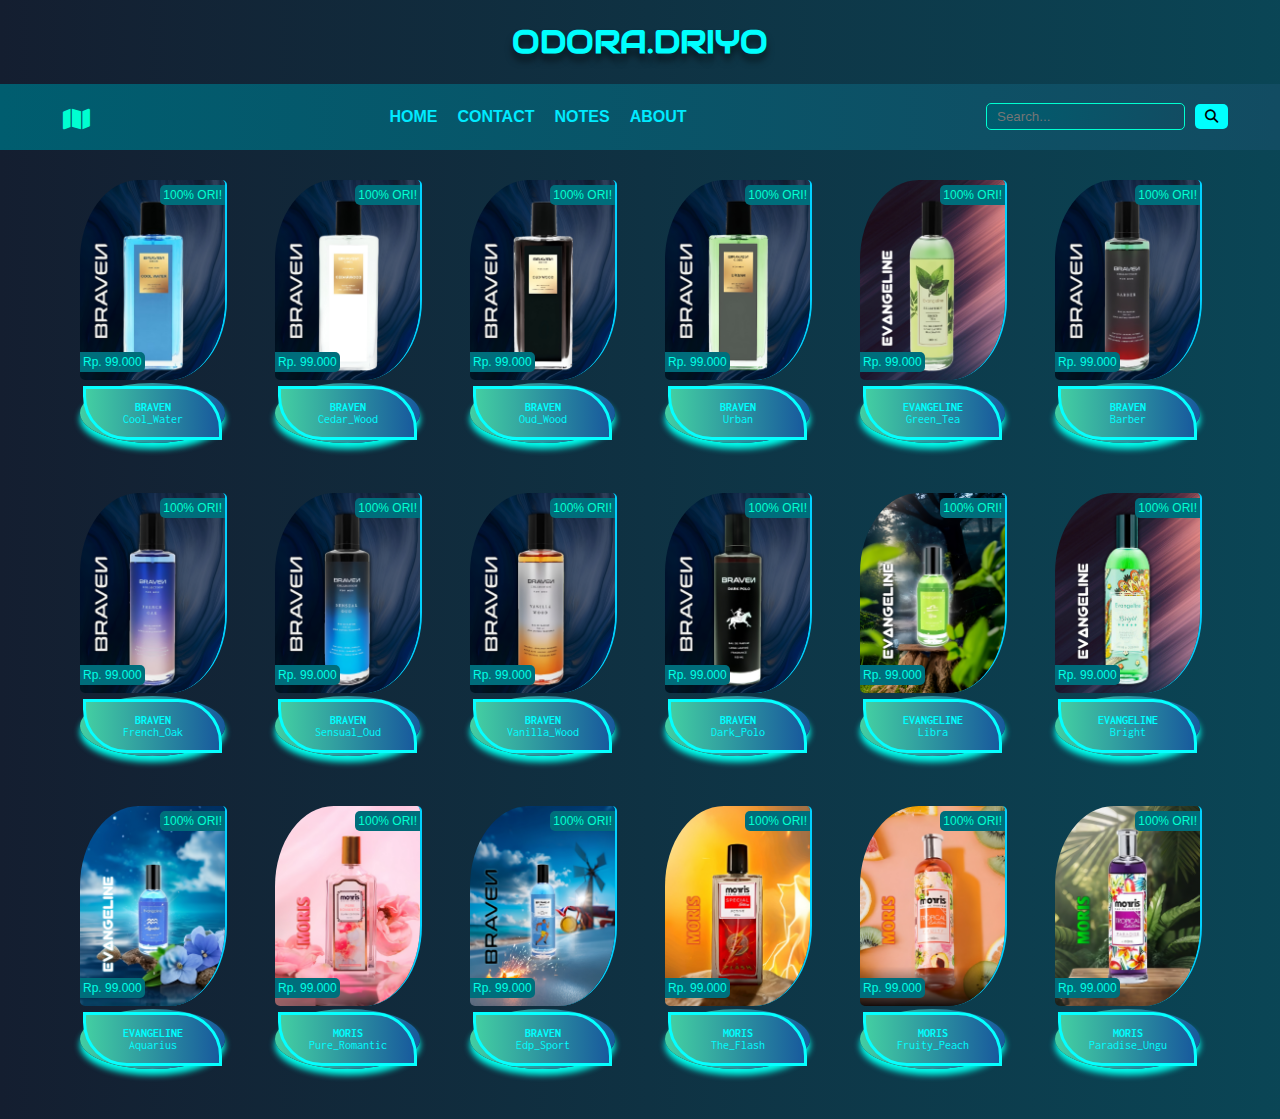
==== index.html @ 4f0c2e0d "first commit" ====
<!DOCTYPE html>
<html lang="en">

<head>
  <link rel="stylesheet" href="style.css" id="cess">
  <link rel="icon" type="image/x-icon" href="naga.png">
  <link rel="stylesheet" href="https://cdnjs.cloudflare.com/ajax/libs/font-awesome/6.7.2/css/all.min.css">
  <meta charset="UTF-8">
  <meta name="viewport" content="width=device-width, initial-scale=1.0">
  <title>Odora_Driyo</title>
  <meta charset="UTF-8">
    <meta name="viewport" content="width=device-width, initial-scale=1.0">
    <meta name="description" content="Driyo - Parfum berkualitas premium dengan aroma yang memikat. Temukan koleksi parfum terbaik untuk setiap suasana.">
    <meta name="keywords" content="parfum, parfum berkualitas, parfum pria, parfum wanita, Driyo, parfum Driyo, aroma memikat">
    <meta name="author" content="Driyo">
    <meta property="og:title" content="Driyo - Parfum Premium dengan Aroma Memikat">
    <meta property="og:description" content="Dapatkan parfum berkualitas tinggi dari Driyo. Cocok untuk pria dan wanita dengan berbagai pilihan aroma.">
    <!-- <meta property="og:image" content="https://yourwebsite.com/images/driyo-parfum.jpg"> -->
    <meta property="og:url" content="https://yourwebsite.com">
    <meta property="og:type" content="website">
</head>

<body>
  <header>
    <div class="grd">
      <h1>ODORA.DRIYO</h1>
      <!-- <button id="butron" style="margin: 7px;" style="position: fixed;">css</button> -->
    </div>

  </header>
  <nav>
    <!-- Logo -->
    <div class="logo"><a href="https://maps.app.goo.gl/ZZqiiawkmRixTNzf7"><i class="fa-solid fa-map"></i></a></i></div>

    <!-- Navigation Links -->
    <ul class="nav-links">
      <li><a href="#">HOME</a></li>
      <li><a href="https://wa.me/6285174202647" target="_blank">CONTACT</a></li>
      <li><a href="./link/index.html" target="_blank">NOTES</a></li>
      <li><a href="#">ABOUT</a></li>
    </ul>

    <!-- Search Bar -->
    <div class="search-container">
      <input type="text" placeholder="Search..." style="color: rgb(0, 255, 242);" id="searchInput">
      <button type="button" id="buttonn"><i class="fa fa-search"></i></button>
    </div>

    <!-- Menu Button -->
    <button class="menu-button" onclick="toggleMenu()"><i class="fa-solid fa-ellipsis"></i></button>
  </nav>
  <!-- kartu -->
  <div class="maincard">
    <div class="card"><a href="./link/link_product/braven_1.html"><img src="./img_product/Braven_coolwater.jpg" alt=""
          class="photo">
        <div class="ori">100% ORI!</div>
        <div class="harga">Rp. 99.000</div>
        <div class="dess" style="padding: 3px;">
          <div class="des">
            <p><strong>BRAVEN</strong><br>Cool_Water</p>
          </div>
        </div>
      </a></div>
    <div class="card"><a href="./link/link_product/braven_1.html"><img src="./img_product/Braven_cedarwood.jpg" alt=""
          class="photo">
        <div class="ori">100% ORI!</div>
        <div class="harga">Rp. 99.000</div>
        <div class="dess" style="padding: 3px;">
          <div class="des">
            <p><strong>BRAVEN</strong><br>Cedar_Wood</p>
          </div>
        </div>
      </a></div>
    <div class="card"><a href="./link/link_product/braven_1.html"><img src="./img_product/Braven_oudwood.jpg" alt=""
          class="photo">
        <div class="ori">100% ORI!</div>
        <div class="harga">Rp. 99.000</div>
        <div class="dess" style="padding: 3px;">
          <div class="des">
            <p><strong>BRAVEN</strong><br>Oud_Wood</p>
          </div>
        </div>
      </a></div>
    <div class="card"><a href="./link/link_product/braven_1.html"><img src="./img_product/Braven_urban.jpg" alt=""
          class="photo">
        <div class="ori">100% ORI!</div>
        <div class="harga">Rp. 99.000</div>
        <div class="dess" style="padding: 3px;">
          <div class="des">
            <p><strong>BRAVEN</strong><br>Urban</p>
          </div>
        </div>
      </a></div>
    <div class="card"><a href="./link/link_product/evangeline_1.html"><img src="./img_product/Evangeline_greentea.jpg" alt=""
          class="photo">
        <div class="ori">100% ORI!</div>
        <div class="harga">Rp. 99.000</div>
        <div class="dess" style="padding: 3px;">
          <div class="des">
            <p><strong>EVANGELINE</strong><br>Green_Tea</p>
          </div>
        </div>
      </a></div>
    <div class="card"><a href="./link/link_product/braven_2.html"><img src="./img_product/Braven_barber.jpg" alt=""
          class="photo">
        <div class="ori">100% ORI!</div>
        <div class="harga">Rp. 99.000</div>
        <div class="dess" style="padding: 3px;">
          <div class="des">
            <p><strong>BRAVEN</strong><br>Barber</p>
          </div>
        </div>
      </a></div>
    <div class="card"><a href="./link/link_product/braven_2.html"><img src="./img_product/Braven_frenchoak.jpg" alt=""
          class="photo">
        <div class="ori">100% ORI!</div>
        <div class="harga">Rp. 99.000</div>
        <div class="dess" style="padding: 3px;">
          <div class="des">
            <p><strong>BRAVEN</strong><br>French_Oak</p>
          </div>
        </div>
      </a></div>
    <div class="card"><a href="./link/link_product/braven_2.html"><img src="./img_product/Braven_sensualoud.jpg" alt=""
          class="photo">
        <div class="ori">100% ORI!</div>
        <div class="harga">Rp. 99.000</div>
        <div class="dess" style="padding: 3px;">
          <div class="des">
            <p><strong>BRAVEN</strong><br>Sensual_Oud</p>
          </div>
        </div>
      </a></div>
    <div class="card"><a href="./link/link_product/braven_2.html"><img src="./img_product/Braven_vanillawood.jpg" alt=""
          class="photo">
        <div class="ori">100% ORI!</div>
        <div class="harga">Rp. 99.000</div>
        <div class="dess" style="padding: 3px;">
          <div class="des">
            <p><strong>BRAVEN</strong><br>Vanilla_Wood</p>
          </div>
        </div>
      </a></div>
    <div class="card"><a href="./link/link_product/braven_2.html"><img src="./img_product/Braven_darkpolo.jpg" alt=""
          class="photo">
        <div class="ori">100% ORI!</div>
        <div class="harga">Rp. 99.000</div>
        <div class="dess" style="padding: 3px;">
          <div class="des">
            <p><strong>BRAVEN</strong><br>Dark_Polo</p>
          </div>
        </div>
      </a></div>
    <div class="card"><a href="./link/link_product/evangeline_1.html"><img src="./img_product/Evangeline_libra.jpg" alt=""
          class="photo">
        <div class="ori">100% ORI!</div>
        <div class="harga">Rp. 99.000</div>
        <div class="dess" style="padding: 3px;">
          <div class="des">
            <p><strong>EVANGELINE</strong><br>Libra</p>
          </div>
        </div>
      </a></div>
    <div class="card"><a href="./link/link_product/evangeline_1.html"><img src="./img_product/Evangeline_bright.jpg" alt=""
          class="photo">
        <div class="ori">100% ORI!</div>
        <div class="harga">Rp. 99.000</div>
        <div class="dess" style="padding: 3px;">
          <div class="des">
            <p><strong>EVANGELINE</strong><br>Bright</p>
          </div>
        </div>
      </a></div>
    <div class="card"><a href="./link/link_product/evangeline_1.html"><img src="./img_product/Evangeline_aquarius.jpg" alt=""
          class="photo">
        <div class="ori">100% ORI!</div>
        <div class="harga">Rp. 99.000</div>
        <div class="dess" style="padding: 3px;">
          <div class="des">
            <p><strong>EVANGELINE</strong><br>Aquarius</p>
          </div>
        </div>
      </a></div>
    <div class="card"><a href="./link/link_product/moris_1.html"><img src="./img_product/Moris_pureromantic-pink.jpg" alt=""
          class="photo">
        <div class="ori">100% ORI!</div>
        <div class="harga">Rp. 99.000</div>
        <div class="dess" style="padding: 3px;">
          <div class="des">
            <p><strong>MORIS</strong><br>Pure_Romantic</p>
          </div>
        </div>
      </a></div>
    <div class="card"><a href="./link/link_product/braven_3.html"><img src="./img_product/Braven_edpsport.jpg" alt=""
          class="photo">
        <div class="ori">100% ORI!</div>
        <div class="harga">Rp. 99.000</div>
        <div class="dess" style="padding: 3px;">
          <div class="des">
            <p><strong>BRAVEN</strong><br>Edp_Sport</p>
          </div>
        </div>
      </a></div>
    <div class="card"><a href="./link/link_product/moris_1.html"><img src="./img_product/Moris_theflash.jpg" alt=""
          class="photo">
        <div class="ori">100% ORI!</div>
        <div class="harga">Rp. 99.000</div>
        <div class="dess" style="padding: 3px;">
          <div class="des">
            <p><strong>MORIS</strong><br>The_Flash</p>
          </div>
        </div>
      </a></div>
    <div class="card"><a href="./link/link_product/moris_1.html"><img src="./img_product/MORIS_Fruity_peach.jpg" alt=""
          class="photo">
        <div class="ori">100% ORI!</div>
        <div class="harga">Rp. 99.000</div>
        <div class="dess" style="padding: 3px;">
          <div class="des">
            <p><strong>MORIS</strong><br>Fruity_Peach</p>
          </div>
        </div>
      </a></div>
    <div class="card"><a href="./link/link_product/moris_1.html"><img src="./img_product/MORIS_Paradise_ungu.jpg" alt="" class="photo">
        <div class="ori">100% ORI!</div>
        <div class="harga">Rp. 99.000</div>
        <div class="dess" style="padding: 3px;">
          <div class="des">
            <p><strong>MORIS</strong><br>Paradise_Ungu</p>
          </div>
        </div>
      </a></div>
  </div>
  </div>







  <script>
    function toggleMenu() {
      const navLinks = document.querySelector('.nav-links');
      navLinks.classList.toggle('active');
    }

    // gelembung
  //document.getElementById('butron').addEventListener('click', function(){
   //var cess = document.getElementById('cess');
   //if (cess.href.includes('style.css')) {
    //cess.href = 'stylee.css';
   //} else {
    //cess.href = 'style.css';
   //}
  //})
  





    document.getElementById("buttonn").addEventListener("click", function () {
  const query = document.getElementById("searchInput").value.toLowerCase();
  const products = document.querySelectorAll(".card");

  products.forEach(product => {
    const text = product.textContent.toLowerCase();
    if (text.includes(query)) {
      product.style.display = "block";
    } else {
      product.style.display = "none";
    }
  });
});

  </script><script>
    document.addEventListener("contextmenu", (e) => e.preventDefault());
    document.addEventListener("keydown", (e) => {
        if (e.key === "F12" || (e.ctrlKey && e.shiftKey && e.key === "I")) {
            e.preventDefault();
        }
    });
</script>

</body>

</html>
---- style.css ----
@import url("https://fonts.googleapis.com/css2?family=Playwrite+NG+Modern+Guides&display=swap");
@import url("https://fonts.googleapis.com/css2?family=Jersey+10&display=swap");
@import url("https://fonts.googleapis.com/css2?family=Audiowide&display=swap");
@import url("https://cdnjs.cloudflare.com/ajax/libs/font-awesome/6.7.2/css/all.min.css");
@import url("https://fonts.googleapis.com/css2?family=Inconsolata:wght@200..900&display=swap");
@import url("https://fonts.googleapis.com/css2?family=Inconsolata:wght@200..900&family=Passero+One&display=swap");
@import url('https://fonts.googleapis.com/css2?family=Open+Sans:ital,wght@0,300..800;1,300..800&display=swap');

.logo {
  font-family: "Playwrite NG Modern Guides", serif;
  font-weight: 400;
  font-style: normal;
}

@keyframes gradientMove {
  0% {
    background-position: 0% 150%;
  }
  50% {
    background-position: 100% 100%;
  }
  100% {
    background-position: 0% 150%;
  }
}

/* Reset Body */
body,
html {
  background: linear-gradient(to right, #141e30, #006d7b, #005d6f);
  background-size: 400% 400%;
  animation: gradientMove 10s ease infinite;
  margin: 0;
  padding: 0;
  font-family: Arial, sans-serif;
  overflow-x: hidden; /* Mencegah scroll horizontal */
}

header {
  background: linear-gradient(to right, #141e30, #006d7b, #005d6f);
  background-size: 400% 400%;
  animation: gradientMove 10s ease infinite;
  color: aqua;
  text-align: center;
  font-family: "Audiowide", sans-serif;
  text-shadow: 0 7px 7px rgba(0, 0, 0, 0.5);
}

nav {
  margin-bottom: 1.875rem;
  display: grid;
  grid-template-columns: auto 1fr auto;
  align-items: center;
  padding: 10px 5px;
  background: linear-gradient(90deg, #005d6f, #243b55, #141e30);
  background-size: 400% 400%;
  animation: gradientMove 10s infinite ease-in-out;
  color: white; /* Supaya teks terlihat */
}

@keyframes gradientShift {
  0% {
    background-position: 0% 50%;
  }
  50% {
    background-position: 100% 50%;
  }
  100% {
    background-position: 0% 50%;
  }
}

/* Logo */
.logo {
  margin-left: 47px;
  padding-left: 11px;
  font-size: 1.5rem;
  color: rgb(0, 255, 221);
  font-weight: bold;
}

/* Navigation Links */
.nav-links {
  display: flex;
  justify-content: center;
  gap: 20px;
  list-style: none;
  margin: 0;
  padding: 0;
}

.nav-links a {
  font-family: Arial, sans-serif;
  text-decoration: none;
  color: rgb(0, 234, 255);
  font-weight: bold;
  transition: color 0.3s ease;
}

.nav-links a:hover {
  color: white;
}

/* Search Bar */
.search-container {
  margin-right: 47px;
  display: flex;
  align-items: center;
  justify-content: center;
  gap: 10px;
}

.search-container input {
  color: #00ffd0;
  background: linear-gradient(90deg, #005d6f, #243b55, #141e30);
  background-size: 400% 400%;
  animation: gradientMove 10s ease infinite;
  padding: 5px 10px;
  border-radius: 5px;
  border: 1px solid #00ffd0;
  outline: none;
}

.search-container button {
  padding: 5px 10px;
  background-color: aqua;
  border: none;
  border-radius: 5px;
  color: black;
  cursor: pointer;
  transition: background-color 0.3s ease;
}

.search-container button:hover {
  background-color: rgb(0, 234, 255);
}

/* Menu Button */
.menu-button {
  display: none;
  background-color: aqua;
  border: none;
  border-radius: 5px;
  padding: 5px 11px;
  cursor: pointer;
  color: black;
  font-size: 1.2rem;
}

/* Media Queries */
@media (max-width: 768px) {

  nav,
  header {
    overflow: hidden;
    overflow-x: hidden;
    width: 100vw;
  }
  .grd {
    display: flex;
    justify-content: center;
    align-items: center;
    text-align: center;
    height: 20vh;
  }

  .logo {
    margin-left: 11px;
    padding-left: 0;
  }

  .search-container {
    margin-right: 0;
  }
  .nav-links a {
    text-shadow: #000000 0px 4px 2px;
    color: #0aecdd;
  }
  .nav-links {
    display: none;
    flex-direction: column;
    background: linear-gradient(to right, #43cea2, #185a9d);
    position: absolute;
    top: 60px;
    right: 20px;
    width: 200px;
    border-radius: 5px;
    box-shadow: 0 4px 8px rgba(0, 0, 0, 0.1);
  }

  .nav-links.active {
    width: auto;
    padding: 7px;
    flex-direction: row-reverse;
    display: flex;
    border-radius: 20px;

    animation: gradientMove 10s ease infinite;
  }

  .menu-button {
    padding-right: 5vw;
    z-index: 1000;
    display: inline-block;
  }

  .maincard {
    padding-bottom: 27px !important;
    gap: 25px !important;
  }
}
.maincard {
  margin-bottom: 50px;
  height: 100%;
  background: linear-gradient(to right, #141e30, #006d7b, #005d6f);
  background-size: 400% 400%;
  animation: gradientMove 10s ease infinite;
  display: flex;
  flex-wrap: wrap; /* Memungkinkan elemen turun ke baris berikutnya */
  width: 100%; /* border: 2px solid rgb(210, 0, 0); */
  justify-content: center; /* Memberi jarak antar elemen */
  gap: 50px; /* Memberi jarak antar elemen */
}

.card img {
  display: inline;
  border-radius: 40% 5px 40% 5px;
  width: 100%; /* Gambar memenuhi seluruh lebar kartu */
  height: 200px; /* Gambar memenuhi seluruh tinggi kartu */
  object-fit: cover; /* Gambar tetap proporsional */
}

.des {
  text-align: center;
  transition: calc(0.5s);
  border-radius: 0px 44px 0px 44px;
  border: solid rgb(6, 255, 255);
}
a {
  text-decoration: none;
  color: #00ffd0;
}
.card {
  position: relative;
  font-size: 75%;
  margin: 2.% 0px;
  width: 9.063rem;
}
/* Tambahkan efek box-shadow saat hover pada des */
.des:hover {
  transform: scale(1.05);
  box-shadow: 0 7px 11px rgb(4, 209, 255);
  transition: box-shadow 0.3s ease; /* Efek animasi transisi */
}

/* Alternatif: hover pada card mempengaruhi photo di dalamnya */
.card:hover .photo {
  border-right: 0px;
  box-shadow: 7px -7px 0px 0px aqua;
  transform: scale(1.05);
  transition: box-shadow 0.3s ease;
}
.photo {
  transition:0.5s;
  border-right: 2px solid rgb(2, 209, 255);
}
.dess {
  background: linear-gradient(to right, #43cea2, #185a9d);
  box-shadow: 0 6px 6px rgb(0, 255, 238);
  border-radius: 100% ;
}
.des {
  color: aqua;
  background: linear-gradient(to right, #43cea2, #185a9d);
  font-family: "Inconsolata", serif;
}
.ori {
  position: absolute;
  top: 5px;
  right: 0;
  border-radius: 5px 0 0 5px;
  background: #006d7b;
  color: #00ffd0;
  padding: 3px;
}

.harga {
  position:absolute;
  bottom: 27%;
  background: #006d7b;
  border-radius: 0 5px 5px 0;
  color: #00ffe5;
  padding: 3px;
}
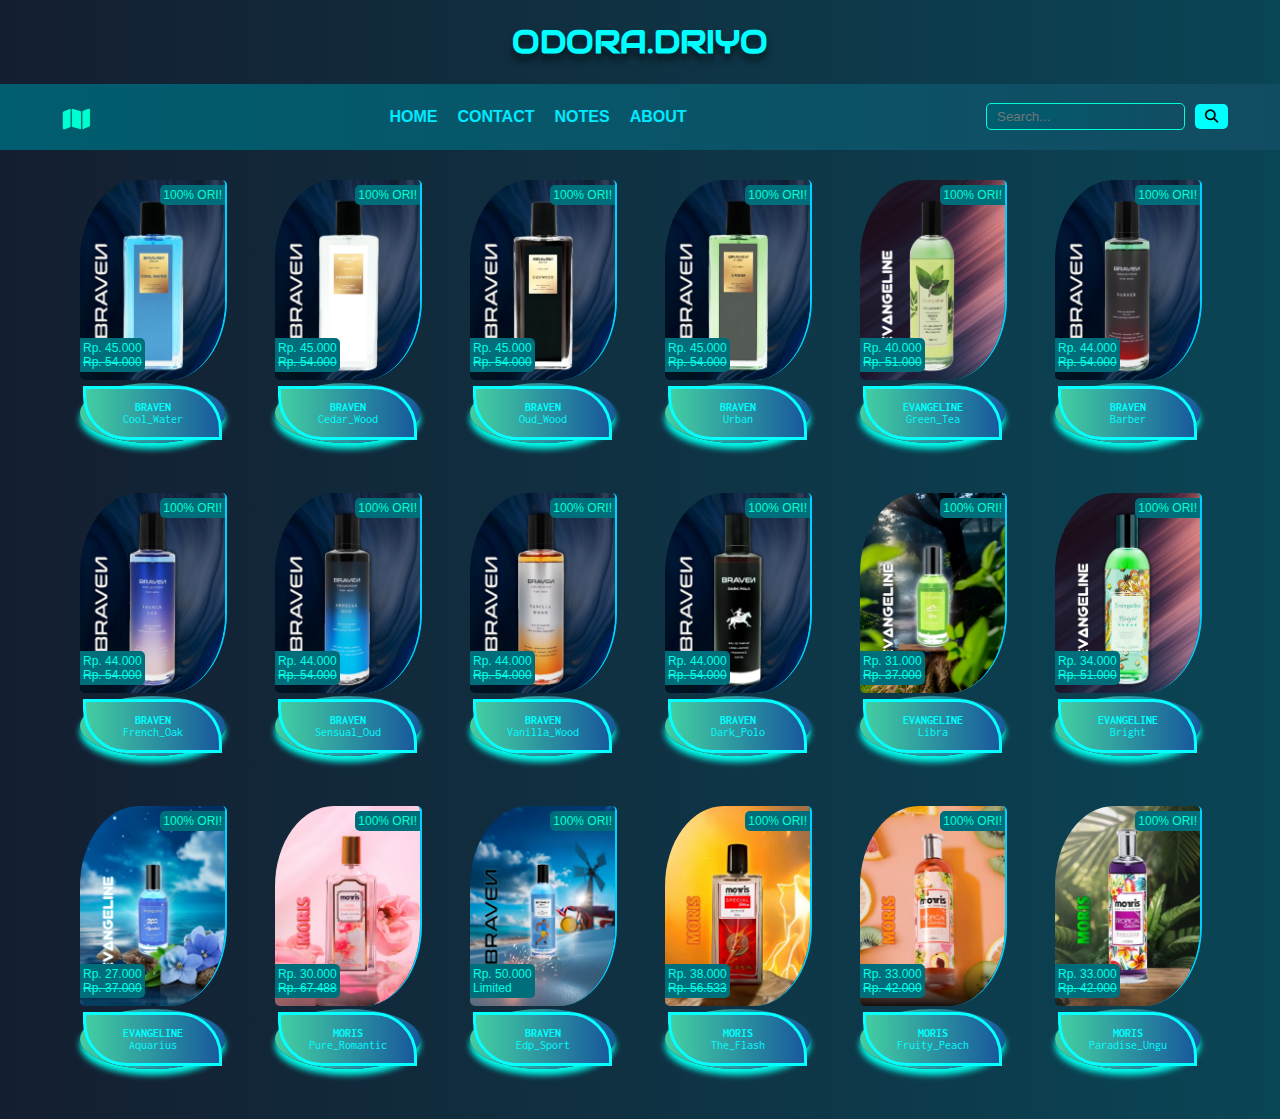
==== commit b3db61ba: "Update index.html" ====
--- a/index.html
+++ b/index.html
@@ -1,246 +1,6 @@
-<!DOCTYPE html>
-<html lang="en">
-
-<head>
-  <link rel="stylesheet" href="style.css" id="cess">
-  <link rel="icon" type="image/x-icon" href="naga.png">
-  <link rel="stylesheet" href="https://cdnjs.cloudflare.com/ajax/libs/font-awesome/6.7.2/css/all.min.css">
-  <meta charset="UTF-8">
-  <meta name="viewport" content="width=device-width, initial-scale=1.0">
-  <title>Odora_Driyo</title>
-  <meta charset="UTF-8">
-    <meta name="viewport" content="width=device-width, initial-scale=1.0">
-    <meta name="description" content="Driyo - Parfum berkualitas premium dengan aroma yang memikat. Temukan koleksi parfum terbaik untuk setiap suasana.">
-    <meta name="keywords" content="parfum, parfum berkualitas, parfum pria, parfum wanita, Driyo, parfum Driyo, aroma memikat">
-    <meta name="author" content="Driyo">
-    <meta property="og:title" content="Driyo - Parfum Premium dengan Aroma Memikat">
-    <meta property="og:description" content="Dapatkan parfum berkualitas tinggi dari Driyo. Cocok untuk pria dan wanita dengan berbagai pilihan aroma.">
-    <!-- <meta property="og:image" content="https://yourwebsite.com/images/driyo-parfum.jpg"> -->
-    <meta property="og:url" content="https://yourwebsite.com">
-    <meta property="og:type" content="website">
-</head>
-
-<body>
-  <header>
-    <div class="grd">
-      <h1>ODORA.DRIYO</h1>
-      <!-- <button id="butron" style="margin: 7px;" style="position: fixed;">css</button> -->
-    </div>
-
-  </header>
-  <nav>
-    <!-- Logo -->
-    <div class="logo"><a href="https://maps.app.goo.gl/ZZqiiawkmRixTNzf7"><i class="fa-solid fa-map"></i></a></i></div>
-
-    <!-- Navigation Links -->
-    <ul class="nav-links">
-      <li><a href="#">HOME</a></li>
-      <li><a href="https://wa.me/6285174202647" target="_blank">CONTACT</a></li>
-      <li><a href="./link/index.html" target="_blank">NOTES</a></li>
-      <li><a href="#">ABOUT</a></li>
-    </ul>
-
-    <!-- Search Bar -->
-    <div class="search-container">
-      <input type="text" placeholder="Search..." style="color: rgb(0, 255, 242);" id="searchInput">
-      <button type="button" id="buttonn"><i class="fa fa-search"></i></button>
-    </div>
-
-    <!-- Menu Button -->
-    <button class="menu-button" onclick="toggleMenu()"><i class="fa-solid fa-ellipsis"></i></button>
-  </nav>
-  <!-- kartu -->
-  <div class="maincard">
-    <div class="card"><a href="./link/link_product/braven_1.html"><img src="./img_product/Braven_coolwater.jpg" alt=""
-          class="photo">
-        <div class="ori">100% ORI!</div>
-        <div class="harga">Rp. 99.000</div>
-        <div class="dess" style="padding: 3px;">
-          <div class="des">
-            <p><strong>BRAVEN</strong><br>Cool_Water</p>
-          </div>
-        </div>
-      </a></div>
-    <div class="card"><a href="./link/link_product/braven_1.html"><img src="./img_product/Braven_cedarwood.jpg" alt=""
-          class="photo">
-        <div class="ori">100% ORI!</div>
-        <div class="harga">Rp. 99.000</div>
-        <div class="dess" style="padding: 3px;">
-          <div class="des">
-            <p><strong>BRAVEN</strong><br>Cedar_Wood</p>
-          </div>
-        </div>
-      </a></div>
-    <div class="card"><a href="./link/link_product/braven_1.html"><img src="./img_product/Braven_oudwood.jpg" alt=""
-          class="photo">
-        <div class="ori">100% ORI!</div>
-        <div class="harga">Rp. 99.000</div>
-        <div class="dess" style="padding: 3px;">
-          <div class="des">
-            <p><strong>BRAVEN</strong><br>Oud_Wood</p>
-          </div>
-        </div>
-      </a></div>
-    <div class="card"><a href="./link/link_product/braven_1.html"><img src="./img_product/Braven_urban.jpg" alt=""
-          class="photo">
-        <div class="ori">100% ORI!</div>
-        <div class="harga">Rp. 99.000</div>
-        <div class="dess" style="padding: 3px;">
-          <div class="des">
-            <p><strong>BRAVEN</strong><br>Urban</p>
-          </div>
-        </div>
-      </a></div>
-    <div class="card"><a href="./link/link_product/evangeline_1.html"><img src="./img_product/Evangeline_greentea.jpg" alt=""
-          class="photo">
-        <div class="ori">100% ORI!</div>
-        <div class="harga">Rp. 99.000</div>
-        <div class="dess" style="padding: 3px;">
-          <div class="des">
-            <p><strong>EVANGELINE</strong><br>Green_Tea</p>
-          </div>
-        </div>
-      </a></div>
-    <div class="card"><a href="./link/link_product/braven_2.html"><img src="./img_product/Braven_barber.jpg" alt=""
-          class="photo">
-        <div class="ori">100% ORI!</div>
-        <div class="harga">Rp. 99.000</div>
-        <div class="dess" style="padding: 3px;">
-          <div class="des">
-            <p><strong>BRAVEN</strong><br>Barber</p>
-          </div>
-        </div>
-      </a></div>
-    <div class="card"><a href="./link/link_product/braven_2.html"><img src="./img_product/Braven_frenchoak.jpg" alt=""
-          class="photo">
-        <div class="ori">100% ORI!</div>
-        <div class="harga">Rp. 99.000</div>
-        <div class="dess" style="padding: 3px;">
-          <div class="des">
-            <p><strong>BRAVEN</strong><br>French_Oak</p>
-          </div>
-        </div>
-      </a></div>
-    <div class="card"><a href="./link/link_product/braven_2.html"><img src="./img_product/Braven_sensualoud.jpg" alt=""
-          class="photo">
-        <div class="ori">100% ORI!</div>
-        <div class="harga">Rp. 99.000</div>
-        <div class="dess" style="padding: 3px;">
-          <div class="des">
-            <p><strong>BRAVEN</strong><br>Sensual_Oud</p>
-          </div>
-        </div>
-      </a></div>
-    <div class="card"><a href="./link/link_product/braven_2.html"><img src="./img_product/Braven_vanillawood.jpg" alt=""
-          class="photo">
-        <div class="ori">100% ORI!</div>
-        <div class="harga">Rp. 99.000</div>
-        <div class="dess" style="padding: 3px;">
-          <div class="des">
-            <p><strong>BRAVEN</strong><br>Vanilla_Wood</p>
-          </div>
-        </div>
-      </a></div>
-    <div class="card"><a href="./link/link_product/braven_2.html"><img src="./img_product/Braven_darkpolo.jpg" alt=""
-          class="photo">
-        <div class="ori">100% ORI!</div>
-        <div class="harga">Rp. 99.000</div>
-        <div class="dess" style="padding: 3px;">
-          <div class="des">
-            <p><strong>BRAVEN</strong><br>Dark_Polo</p>
-          </div>
-        </div>
-      </a></div>
-    <div class="card"><a href="./link/link_product/evangeline_1.html"><img src="./img_product/Evangeline_libra.jpg" alt=""
-          class="photo">
-        <div class="ori">100% ORI!</div>
-        <div class="harga">Rp. 99.000</div>
-        <div class="dess" style="padding: 3px;">
-          <div class="des">
-            <p><strong>EVANGELINE</strong><br>Libra</p>
-          </div>
-        </div>
-      </a></div>
-    <div class="card"><a href="./link/link_product/evangeline_1.html"><img src="./img_product/Evangeline_bright.jpg" alt=""
-          class="photo">
-        <div class="ori">100% ORI!</div>
-        <div class="harga">Rp. 99.000</div>
-        <div class="dess" style="padding: 3px;">
-          <div class="des">
-            <p><strong>EVANGELINE</strong><br>Bright</p>
-          </div>
-        </div>
-      </a></div>
-    <div class="card"><a href="./link/link_product/evangeline_1.html"><img src="./img_product/Evangeline_aquarius.jpg" alt=""
-          class="photo">
-        <div class="ori">100% ORI!</div>
-        <div class="harga">Rp. 99.000</div>
-        <div class="dess" style="padding: 3px;">
-          <div class="des">
-            <p><strong>EVANGELINE</strong><br>Aquarius</p>
-          </div>
-        </div>
-      </a></div>
-    <div class="card"><a href="./link/link_product/moris_1.html"><img src="./img_product/Moris_pureromantic-pink.jpg" alt=""
-          class="photo">
-        <div class="ori">100% ORI!</div>
-        <div class="harga">Rp. 99.000</div>
-        <div class="dess" style="padding: 3px;">
-          <div class="des">
-            <p><strong>MORIS</strong><br>Pure_Romantic</p>
-          </div>
-        </div>
-      </a></div>
-    <div class="card"><a href="./link/link_product/braven_3.html"><img src="./img_product/Braven_edpsport.jpg" alt=""
-          class="photo">
-        <div class="ori">100% ORI!</div>
-        <div class="harga">Rp. 99.000</div>
-        <div class="dess" style="padding: 3px;">
-          <div class="des">
-            <p><strong>BRAVEN</strong><br>Edp_Sport</p>
-          </div>
-        </div>
-      </a></div>
-    <div class="card"><a href="./link/link_product/moris_1.html"><img src="./img_product/Moris_theflash.jpg" alt=""
-          class="photo">
-        <div class="ori">100% ORI!</div>
-        <div class="harga">Rp. 99.000</div>
-        <div class="dess" style="padding: 3px;">
-          <div class="des">
-            <p><strong>MORIS</strong><br>The_Flash</p>
-          </div>
-        </div>
-      </a></div>
-    <div class="card"><a href="./link/link_product/moris_1.html"><img src="./img_product/MORIS_Fruity_peach.jpg" alt=""
-          class="photo">
-        <div class="ori">100% ORI!</div>
-        <div class="harga">Rp. 99.000</div>
-        <div class="dess" style="padding: 3px;">
-          <div class="des">
-            <p><strong>MORIS</strong><br>Fruity_Peach</p>
-          </div>
-        </div>
-      </a></div>
-    <div class="card"><a href="./link/link_product/moris_1.html"><img src="./img_product/MORIS_Paradise_ungu.jpg" alt="" class="photo">
-        <div class="ori">100% ORI!</div>
-        <div class="harga">Rp. 99.000</div>
-        <div class="dess" style="padding: 3px;">
-          <div class="des">
-            <p><strong>MORIS</strong><br>Paradise_Ungu</p>
-          </div>
-        </div>
-      </a></div>
-  </div>
-  </div>
-
-
-
-
-
-
-
-  <script>
-    function toggleMenu() {
+<!-- "Ups! Terlalu mudah untuk menyalin, bukan? Yuk, gunakan konten ini dengan izin dulu!"
+"Copy-paste itu cepat, tapi menghargai lebih keren. Setuju?"
+"Konten ini mungkin terlihat gratis, tapi ide dan waktu kami sangat berharga!" --><!DOCTYPE html><html lang="en"><head><link rel="stylesheet" href="style.css" id="cess"><link rel="icon" type="image/x-icon" href="naga.png"><link rel="stylesheet" href="https://cdnjs.cloudflare.com/ajax/libs/font-awesome/6.7.2/css/all.min.css"><meta charset="UTF-8"><meta name="viewport" content="width=device-width,initial-scale=1"><title>Odora_Driyo</title><meta charset="UTF-8"><meta name="viewport" content="width=device-width,initial-scale=1"><meta name="description" content="Driyo - Parfum berkualitas premium dengan aroma yang memikat. Temukan koleksi parfum terbaik untuk setiap suasana."><meta name="keywords" content="parfum, parfum berkualitas, parfum pria, parfum wanita, Driyo, parfum Driyo, aroma memikat"><meta name="author" content="Driyo"><meta property="og:title" content="Driyo - Parfum Premium dengan Aroma Memikat"><meta property="og:description" content="Dapatkan parfum berkualitas tinggi dari Driyo. Cocok untuk pria dan wanita dengan berbagai pilihan aroma."><meta property="og:url" content="https://yourwebsite.com"><meta property="og:type" content="website"></head><body><header><div class="grd"><h1>ODORA.DRIYO</h1></div></header><nav><div class="logo"><a href="https://maps.app.goo.gl/ZZqiiawkmRixTNzf7"><i class="fa-solid fa-map"></i></a></div><ul class="nav-links"><li><a href="#">HOME</a></li><li><a href="https://wa.me/6285174202647" target="_blank">CONTACT</a></li><li><a href="./link/index.html" target="_blank">NOTES</a></li><li><a href="#">ABOUT</a></li></ul><div class="search-container"><input type="text" placeholder="Search..." style="color:#00fff2" id="searchInput"><button type="button" id="buttonn"><i class="fa fa-search"></i></button></div><button class="menu-button" onclick="toggleMenu()"><i class="fa-solid fa-ellipsis"></i></button></nav><div class="maincard"><div class="card"><a href="./link/link_product/braven_1.html"><img src="./img_product/Braven_coolwater.jpg" alt="" class="photo"><div class="ori">100% ORI!</div><div class="harga">Rp. 45.000<br><del>Rp. 54.000</del></div><div class="dess" style="padding:3px"><div class="des"><p><strong>BRAVEN</strong><br>Cool_Water</p></div></div></a></div><div class="card"><a href="./link/link_product/braven_1.html"><img src="./img_product/Braven_cedarwood.jpg" alt="" class="photo"><div class="ori">100% ORI!</div><div class="harga">Rp. 45.000<br><del>Rp. 54.000</del></div><div class="dess" style="padding:3px"><div class="des"><p><strong>BRAVEN</strong><br>Cedar_Wood</p></div></div></a></div><div class="card"><a href="./link/link_product/braven_1.html"><img src="./img_product/Braven_oudwood.jpg" alt="" class="photo"><div class="ori">100% ORI!</div><div class="harga">Rp. 45.000<br><del>Rp. 54.000</del></div><div class="dess" style="padding:3px"><div class="des"><p><strong>BRAVEN</strong><br>Oud_Wood</p></div></div></a></div><div class="card"><a href="./link/link_product/braven_1.html"><img src="./img_product/Braven_urban.jpg" alt="" class="photo"><div class="ori">100% ORI!</div><div class="harga">Rp. 45.000<br><del>Rp. 54.000</del></div><div class="dess" style="padding:3px"><div class="des"><p><strong>BRAVEN</strong><br>Urban</p></div></div></a></div><div class="card"><a href="./link/link_product/evangeline_1.html"><img src="./img_product/Evangeline_greentea.jpg" alt="" class="photo"><div class="ori">100% ORI!</div><div class="harga">Rp. 40.000<br><del>Rp. 51.000</del></div><div class="dess" style="padding:3px"><div class="des"><p><strong>EVANGELINE</strong><br>Green_Tea</p></div></div></a></div><div class="card"><a href="./link/link_product/braven_2.html"><img src="./img_product/Braven_barber.jpg" alt="" class="photo"><div class="ori">100% ORI!</div><div class="harga">Rp. 44.000<br><del>Rp. 54.000</del></div><div class="dess" style="padding:3px"><div class="des"><p><strong>BRAVEN</strong><br>Barber</p></div></div></a></div><div class="card"><a href="./link/link_product/braven_2.html"><img src="./img_product/Braven_frenchoak.jpg" alt="" class="photo"><div class="ori">100% ORI!</div><div class="harga">Rp. 44.000<br><del>Rp. 54.000</del></div><div class="dess" style="padding:3px"><div class="des"><p><strong>BRAVEN</strong><br>French_Oak</p></div></div></a></div><div class="card"><a href="./link/link_product/braven_2.html"><img src="./img_product/Braven_sensualoud.jpg" alt="" class="photo"><div class="ori">100% ORI!</div><div class="harga">Rp. 44.000<br><del>Rp. 54.000</del></div><div class="dess" style="padding:3px"><div class="des"><p><strong>BRAVEN</strong><br>Sensual_Oud</p></div></div></a></div><div class="card"><a href="./link/link_product/braven_2.html"><img src="./img_product/Braven_vanillawood.jpg" alt="" class="photo"><div class="ori">100% ORI!</div><div class="harga">Rp. 44.000<br><del>Rp. 54.000</del></div><div class="dess" style="padding:3px"><div class="des"><p><strong>BRAVEN</strong><br>Vanilla_Wood</p></div></div></a></div><div class="card"><a href="./link/link_product/braven_2.html"><img src="./img_product/Braven_darkpolo.jpg" alt="" class="photo"><div class="ori">100% ORI!</div><div class="harga">Rp. 44.000<br><del>Rp. 54.000</del></div><div class="dess" style="padding:3px"><div class="des"><p><strong>BRAVEN</strong><br>Dark_Polo</p></div></div></a></div><div class="card"><a href="./link/link_product/evangeline_1.html"><img src="./img_product/Evangeline_libra.jpg" alt="" class="photo"><div class="ori">100% ORI!</div><div class="harga">Rp. 31.000<br><del>Rp. 37.000</del></div><div class="dess" style="padding:3px"><div class="des"><p><strong>EVANGELINE</strong><br>Libra</p></div></div></a></div><div class="card"><a href="./link/link_product/evangeline_1.html"><img src="./img_product/Evangeline_bright.jpg" alt="" class="photo"><div class="ori">100% ORI!</div><div class="harga">Rp. 34.000<br><del>Rp. 51.000</del></div><div class="dess" style="padding:3px"><div class="des"><p><strong>EVANGELINE</strong><br>Bright</p></div></div></a></div><div class="card"><a href="./link/link_product/evangeline_1.html"><img src="./img_product/Evangeline_aquarius.jpg" alt="" class="photo"><div class="ori">100% ORI!</div><div class="harga">Rp. 27.000<br><del>Rp. 37.000</del></div><div class="dess" style="padding:3px"><div class="des"><p><strong>EVANGELINE</strong><br>Aquarius</p></div></div></a></div><div class="card"><a href="./link/link_product/moris_1.html"><img src="./img_product/Moris_pureromantic-pink.jpg" alt="" class="photo"><div class="ori">100% ORI!</div><div class="harga">Rp. 30.000<br><del>Rp. 67.488</del></div><div class="dess" style="padding:3px"><div class="des"><p><strong>MORIS</strong><br>Pure_Romantic</p></div></div></a></div><div class="card"><a href="./link/link_product/braven_3.html"><img src="./img_product/Braven_edpsport.jpg" alt="" class="photo"><div class="ori">100% ORI!</div><div class="harga">Rp. 50.000<br>Limited</div><div class="dess" style="padding:3px"><div class="des"><p><strong>BRAVEN</strong><br>Edp_Sport</p></div></div></a></div><div class="card"><a href="./link/link_product/moris_1.html"><img src="./img_product/Moris_theflash.jpg" alt="" class="photo"><div class="ori">100% ORI!</div><div class="harga">Rp. 38.000<br><del>Rp. 56.533</del></div><div class="dess" style="padding:3px"><div class="des"><p><strong>MORIS</strong><br>The_Flash</p></div></div></a></div><div class="card"><a href="./link/link_product/moris_1.html"><img src="./img_product/MORIS_Fruity_peach.jpg" alt="" class="photo"><div class="ori">100% ORI!</div><div class="harga">Rp. 33.000<br><del>Rp. 42.000</del></div><div class="dess" style="padding:3px"><div class="des"><p><strong>MORIS</strong><br>Fruity_Peach</p></div></div></a></div><div class="card"><a href="./link/link_product/moris_1.html"><img src="./img_product/MORIS_Paradise_ungu.jpg" alt="" class="photo"><div class="ori">100% ORI!</div><div class="harga">Rp. 33.000<br><del>Rp. 42.000</del></div><div class="dess" style="padding:3px"><div class="des"><p><strong>MORIS</strong><br>Paradise_Ungu</p></div></div></a></div></div><script>function toggleMenu() {
       const navLinks = document.querySelector('.nav-links');
       navLinks.classList.toggle('active');
     }
@@ -254,13 +14,7 @@
     //cess.href = 'style.css';
    //}
   //})
-  
-
-
-
-
-
-    document.getElementById("buttonn").addEventListener("click", function () {
+document.getElementById("buttonn").addEventListener("click", function () {
   const query = document.getElementById("searchInput").value.toLowerCase();
   const products = document.querySelectorAll(".card");
 
@@ -272,17 +26,9 @@
       product.style.display = "none";
     }
   });
-});
-
-  </script><script>
-    document.addEventListener("contextmenu", (e) => e.preventDefault());
+});</script><script>document.addEventListener("contextmenu", (e) => e.preventDefault());
     document.addEventListener("keydown", (e) => {
         if (e.key === "F12" || (e.ctrlKey && e.shiftKey && e.key === "I")) {
             e.preventDefault();
         }
-    });
-</script>
-
-</body>
-
-</html>+    });</script></body></html>
